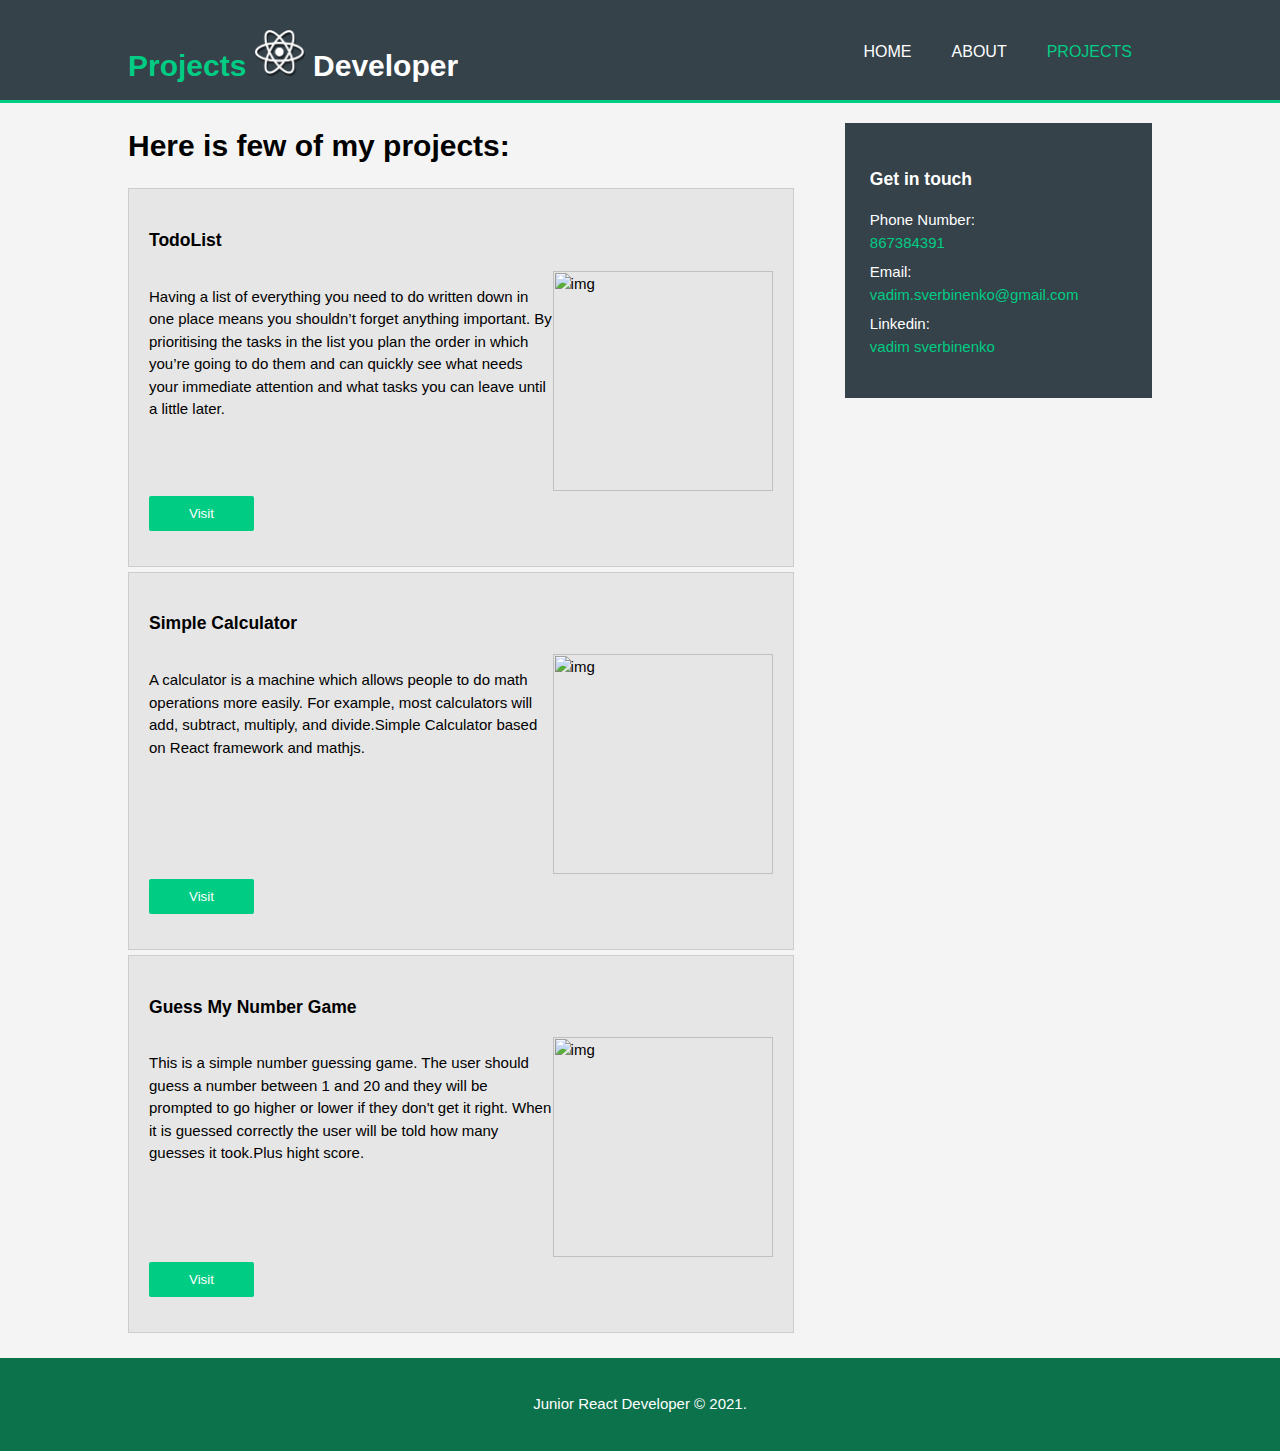
==== projects.html @ 5d3298d1 "My First commit" ====
<html lang="en">
  <head>
    <meta charset="UTF-8" />
    <meta http-equiv="X-UA-Compatible" content="IE=edge" />
    <meta name="viewport" content="width=device-width, initial-scale=1.0" />
    <meta name="description" content="Web design" />
    <meta name="keywords" content="What web is about" />
    <meta name="author" content="Vadim Sverbineko" />
    <title>|My Projects</title>
    <link rel="stylesheet" href="css/style.css" />
  </head>
  <body>
    <header>
      <div class="container">
        <div id="branding">
          <h1>
            <span class="hightelight">Projects</span>
            <img
              id="reactImg"
              src="/img/kisspng-react-javascript-angularjs-ionic-atom-5b154be6709500.6532453515281223424611.jpg"
              alt="img"
            />
            Developer
          </h1>
        </div>
        <nav>
          <ul>
            <li><a href="Index.html">Home</a></li>
            <li><a href="about.html">About</a></li>
            <li class="current"><a href="projects.html">Projects</a></li>
          </ul>
        </nav>
      </div>
    </header>

    <section id="main">
      <div class="container">
        <article id="main-col">
          <h1 class="page-title">Here is few of my projects:</h1>
          <ul id="services">
            <li>
              <h3>TodoList</h3>
              <div class="a">
                <p class="text">
                  Having a list of everything you need to do written down in one
                  place means you shouldn’t forget anything important. By
                  prioritising the tasks in the list you plan the order in which
                  you’re going to do them and can quickly see what needs your
                  immediate attention and what tasks you can leave until a
                  little later.
                </p>
                <img
                  src="https://user-images.githubusercontent.com/61806389/108976701-75e14d80-7690-11eb-947b-3cc994afed43.PNG"
                  alt="img"
                  class="projectImes"
                />
              </div>

              <form>
                <button type="submit" class="button_1">
                  <a
                    href="https://github.com/VadimSverbinenko/TodoList"
                    class="button_1"
                    >Visit</a
                  >
                </button>
              </form>
            </li>
            <li>
              <h3>Simple Calculator</h3>
              <div class="a">
                <p class="text">
                  A calculator is a machine which allows people to do math
                  operations more easily. For example, most calculators will
                  add, subtract, multiply, and divide.Simple Calculator based on
                  React framework and mathjs.
                </p>
                <img
                  src="https://user-images.githubusercontent.com/61806389/104092766-cfcbb680-528e-11eb-8fa0-5c8263e62f95.PNG"
                  alt="img"
                  class="projectImes"
                />
              </div>

              <form>
                <button type="submit" class="button_1">
                  <a
                    href="https://github.com/VadimSverbinenko/Simple_Calculator"
                    class="button_1"
                    >Visit</a
                  >
                </button>
              </form>
            </li>
            <li>
              <h3>Guess My Number Game</h3>
              <div class="a">
                <p class="text">
                  This is a simple number guessing game. The user should guess a
                  number between 1 and 20 and they will be prompted to go higher
                  or lower if they don't get it right. When it is guessed
                  correctly the user will be told how many guesses it took.Plus
                  hight score.
                </p>
                <img
                  src="https://user-images.githubusercontent.com/61806389/108116141-cca0c300-70a3-11eb-8895-85ec86c0b5ae.PNG"
                  alt="img"
                  class="projectImes"
                />
              </div>

              <form>
                <button type="submit" class="button_1">
                  <a
                    href="https://github.com/VadimSverbinenko/GuessMyNumber"
                    class="button_1"
                    >Visit</a
                  >
                </button>
              </form>
            </li>
          </ul>
        </article>

        <aside id="sidebar">
          <div class="dark">
            <h3>Get in touch</h3>
            <form action="" class="quote">
              <div>
                <label class="form-headers" for="">Phone Number:</label><br />
             
              <a class="phone_email" href="tel:867384391">867384391</a>
              <div class="form-headers">
                <label class="form-headers" for="">Email:</label><br />
                <a class="phone_email" href="mailto: vadim.sverbinenko@gmail.com"
                  >vadim.sverbinenko@gmail.com</a
                >
              </div>
              <label class="form-headers" for="">Linkedin:</label><br />
              <a class="phone_email" href="//linkedin.com/in/vadim-sverbinenko-8475b619b"
                >vadim sverbinenko</a
              >
            </form>
          </div>
        </aside>
      </div>
    </section>

    <footer id="footer">
      <p>Junior React Developer &#169; 2021.</p>
    </footer>
  </body>
</html>
---- css/style.css ----
body {
  font-family: Arial, Helvetica, sans-serif;
  font-size: 15px;
  line-height: 1.5;
  padding: 0;
  margin: 0;
  background-color: #f4f4f4;
}
.phone_email {
  text-decoration: none;
  color: #00cc83;
}
ul {
  margin: 0;
  padding: 0;
}
.profile-img {
  margin-top: 15px;
  width: 170px;
  border-radius: 5px;
}
.button_1 {
  height: 35px;
  background: #00cc83;
  border: none;
  border-radius: 2px;
  padding-left: 20px;
  padding-right: 20px;
  color: #ffffff;
  margin-top: 5px;
  text-decoration: none;
}
.dark {
  padding: 25px;
  background: #35424a;
  color: #ffffff;
  margin-top: 10px;
  margin-bottom: 10px;
}
.container {
  width: 80%;
  margin: auto;
  overflow: hidden;
}
.projectImes {
  width: 220px;
}
.a {
  display: grid;
  grid-template-columns: 2fr 1fr;
}

.projectImes:hover {
  width: 500;
  height: auto;
}

header {
  background: #35424a;
  color: #ffffff;
  padding-top: 30px;
  min-height: 70px;
  border-bottom: #00cc83 3px solid;
}
header a {
  color: #ffffff;
  text-decoration: none;
  text-transform: uppercase;
  font-size: 16px;
}

header li {
  float: left;
  display: inline;
  padding: 0 20px 0 20px;
}

header #branding {
  float: left;
}
header #branding h1 {
  margin: 0;
}
header nav {
  float: right;
  margin-top: 10px;
}
header .hightelight,
header .current a {
  color: #00cc83;
}

header a:hover {
  color: #cccccc;
  font-weight: bold;
}

/* Main section */
#showcase {
  min-height: 400px;
  background: url("../img/photo-1497091071254-cc9b2ba7c48a.jfif") no-repeat
    center;
  text-align: center;
  color: #ffffff;
  background-color: black;
}

#showcase h1 {
  margin-top: 100px;
  font-size: 50px;
  margin-bottom: 10px;
}
#showcase p {
  font-size: 20px;
}
#newsletter {
  padding: 15px;
  color: #ffffff;
  background: #35424a;
}

#newsletter h1 {
  float: left;
}

#newsletter form {
  float: right;
  margin-top: 15px;
}

#newsletter input[type="email"] {
  padding: 16px;
  height: 25px;
  width: 260px;
}

/* Boxes */
#boxes {
  margin-top: 20px;
}

#boxes .box {
  float: left;
  text-align: center;
  width: 30%;
  padding: 10px;
}

#boxes .box img {
  width: 300px;
  height: 200px;
}

/* 
Sidebar */

aside#sidebar {
  float: right;
  width: 30%;
  margin-top: 10px;
}
aside#sidebar .quote input,
aside#sidebar .quote textarea {
  width: 100%;
  padding: 5px;
}

/* 
Main-loc */

article#main-col {
  float: left;
  width: 65%;
}
/* Servises */
ul#services li {
  list-style: none;
  padding: 20px;
  border: #cccccc solid 1px;
  margin-bottom: 5px;
  background: #e6e6e6;
}

footer {
  padding: 20px;
  margin-top: 20px;
  color: #ffffff;
  background-color: #0b724c;
  text-align: center;
}

.form-headers {
  margin: 7px 0 7px 0;
}

/* Media Queries */
@media (max-width: 768px) {
  header #branding,
  header nav,
  header nav li,
  #newsletter h1,
  #newsletter form,
  #boxes .box,
  article#main-col,
  aside#sidebar {
    float: none;
    text-align: center;
    width: 100%;
  }
  .a {
    display: contents;
  }

  header {
    padding-bottom: 20px;
  }
  #showcase h1 {
    margin-top: 40px;
  }
  #newsletter button,
  .quote button {
    display: block;
    width: 100%;
  }

  #newsletter form input[type="email"] {
    width: 100%;
    margin-bottom: 5px;
  }
  .text {
    display: none;
  }
  .projectImes:hover {
    width: 300px;
    height: auto;
  }
}
#reactImg {
  width: 50px;
}
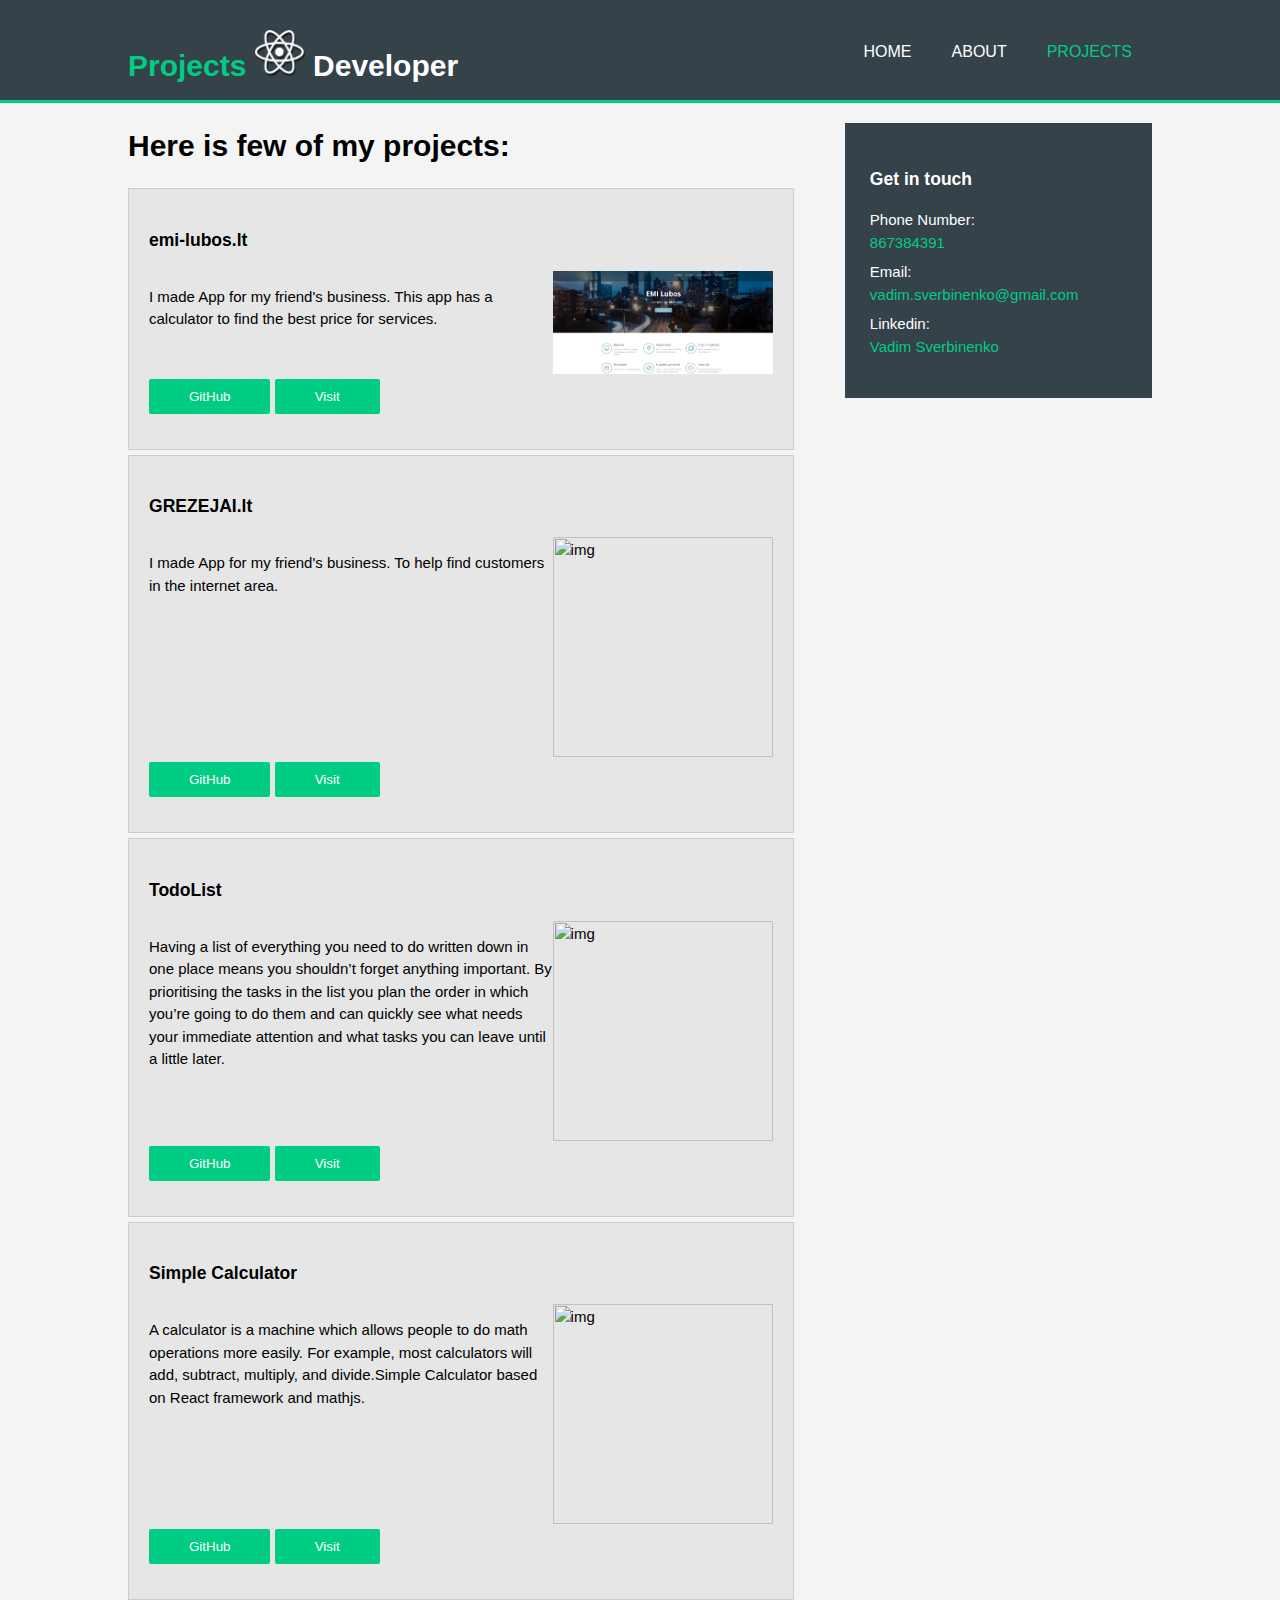
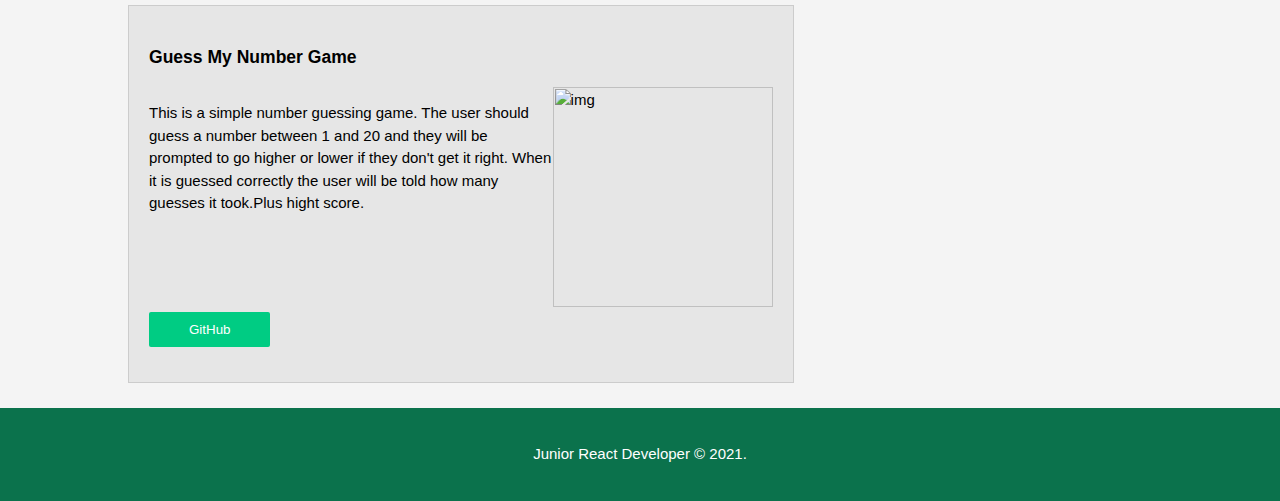
==== commit eeb24641: "Adding new files" ====
--- a/projects.html
+++ b/projects.html
@@ -38,6 +38,69 @@
         <article id="main-col">
           <h1 class="page-title">Here is few of my projects:</h1>
           <ul id="services">
+
+            <li>
+              <h3>emi-lubos.lt</h3>
+              <div class="a">
+                <p class="text">
+                  I made App for my friend's business. This app has a calculator to find the best price for services.
+                </p>
+                <img
+                  src="/img/Emi.PNG"
+                  alt="img"
+                  class="projectImes"
+                />
+              </div>
+
+              <form>
+                <button type="submit" class="button_1">
+                  <a
+                    href="https://github.com/VadimSverbinenko/emi-lubos.git"
+                    class="button_1"
+                    >GitHub</a
+                  >
+                </button>
+                <button type="submit" class="button_1">
+                  <a
+                    href="https://emi-lubos.lt/"
+                    class="button_1"
+                    >Visit</a
+                  >
+                </button>
+              </form>
+            </li>
+
+            <li>
+              <h3>GREZEJAI.lt</h3>
+              <div class="a">
+                <p class="text">
+                  I made  App for my friend's business. To help find customers in the internet area.
+                </p>
+                <img
+                  src="/img/Capture.PNG"
+                  alt="img"
+                  class="projectImes"
+                />
+              </div>
+
+              <form>
+                <button type="submit" class="button_1">
+                  <a
+                    href="https://github.com/VadimSverbinenko/grezejai.lt"
+                    class="button_1"
+                    >GitHub</a
+                  >
+                </button>
+                <button type="submit" class="button_1">
+                  <a
+                    href="https://skyliu-grezimas.herokuapp.com/"
+                    class="button_1"
+                    >Visit</a
+                  >
+                </button>
+              </form>
+            </li>
+
             <li>
               <h3>TodoList</h3>
               <div class="a">
@@ -61,6 +124,13 @@
                   <a
                     href="https://github.com/VadimSverbinenko/TodoList"
                     class="button_1"
+                    >GitHub</a
+                  >
+                </button>
+                <button type="submit" class="button_1">
+                  <a
+                    href="https://vadim-todo-list.herokuapp.com/"
+                    class="button_1"
                     >Visit</a
                   >
                 </button>
@@ -86,6 +156,13 @@
                 <button type="submit" class="button_1">
                   <a
                     href="https://github.com/VadimSverbinenko/Simple_Calculator"
+                    class="button_1"
+                    >GitHub</a
+                  >
+                </button>
+                <button type="submit" class="button_1">
+                  <a
+                    href="https://vadim-calculator.herokuapp.com/"
                     class="button_1"
                     >Visit</a
                   >
@@ -114,7 +191,7 @@
                   <a
                     href="https://github.com/VadimSverbinenko/GuessMyNumber"
                     class="button_1"
-                    >Visit</a
+                    >GitHub</a
                   >
                 </button>
               </form>
@@ -138,7 +215,7 @@
               </div>
               <label class="form-headers" for="">Linkedin:</label><br />
               <a class="phone_email" href="//linkedin.com/in/vadim-sverbinenko-8475b619b"
-                >vadim sverbinenko</a
+                >Vadim Sverbinenko</a
               >
             </form>
           </div>
--- a/css/style.css
+++ b/css/style.css
@@ -30,6 +30,7 @@
   margin-top: 5px;
   text-decoration: none;
 }
+
 .dark {
   padding: 25px;
   background: #35424a;
@@ -50,10 +51,10 @@
   grid-template-columns: 2fr 1fr;
 }
 
-.projectImes:hover {
+/* .projectImes:hover {
   width: 500;
   height: auto;
-}
+} */
 
 header {
   background: #35424a;
@@ -230,11 +231,15 @@
   .text {
     display: none;
   }
-  .projectImes:hover {
+  /* .projectImes:hover {
     width: 300px;
     height: auto;
-  }
+  } */
 }
 #reactImg {
   width: 50px;
 }
+
+.fat-text {
+  font-size: 20px;
+}
